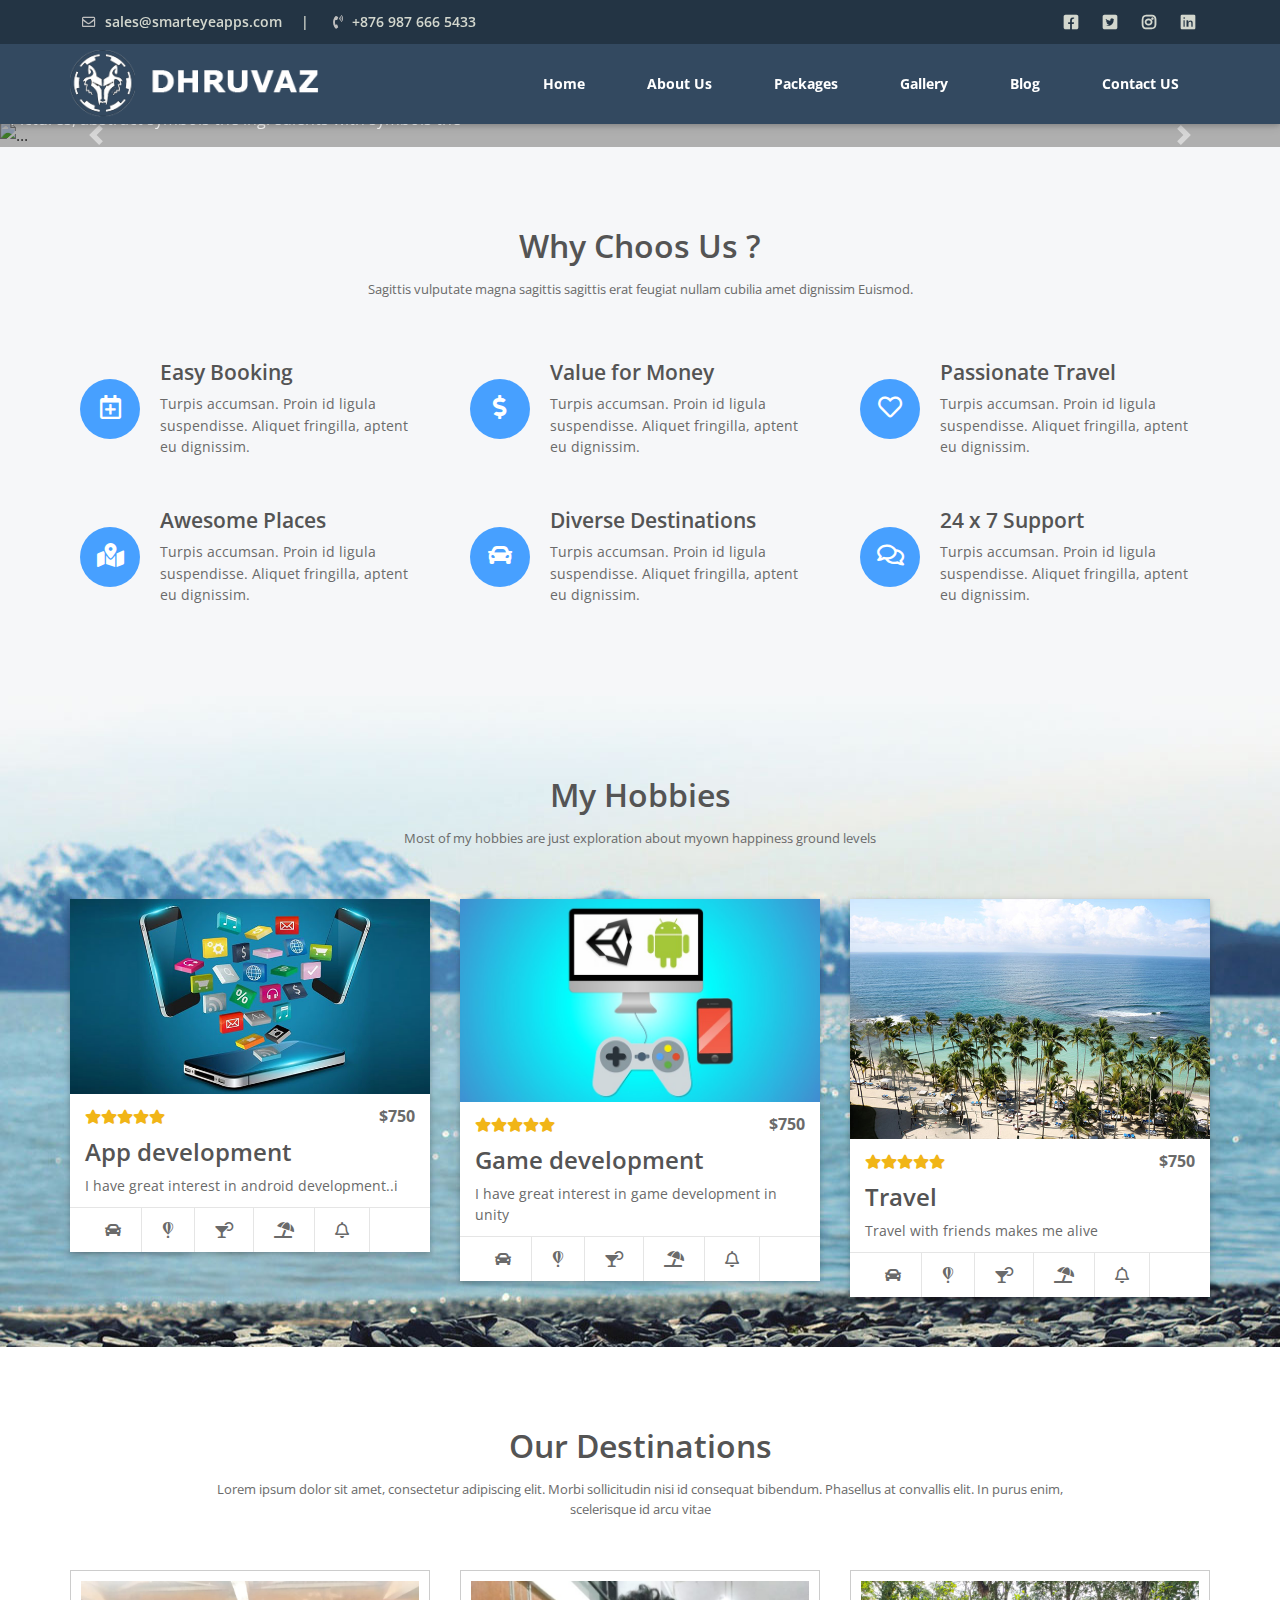
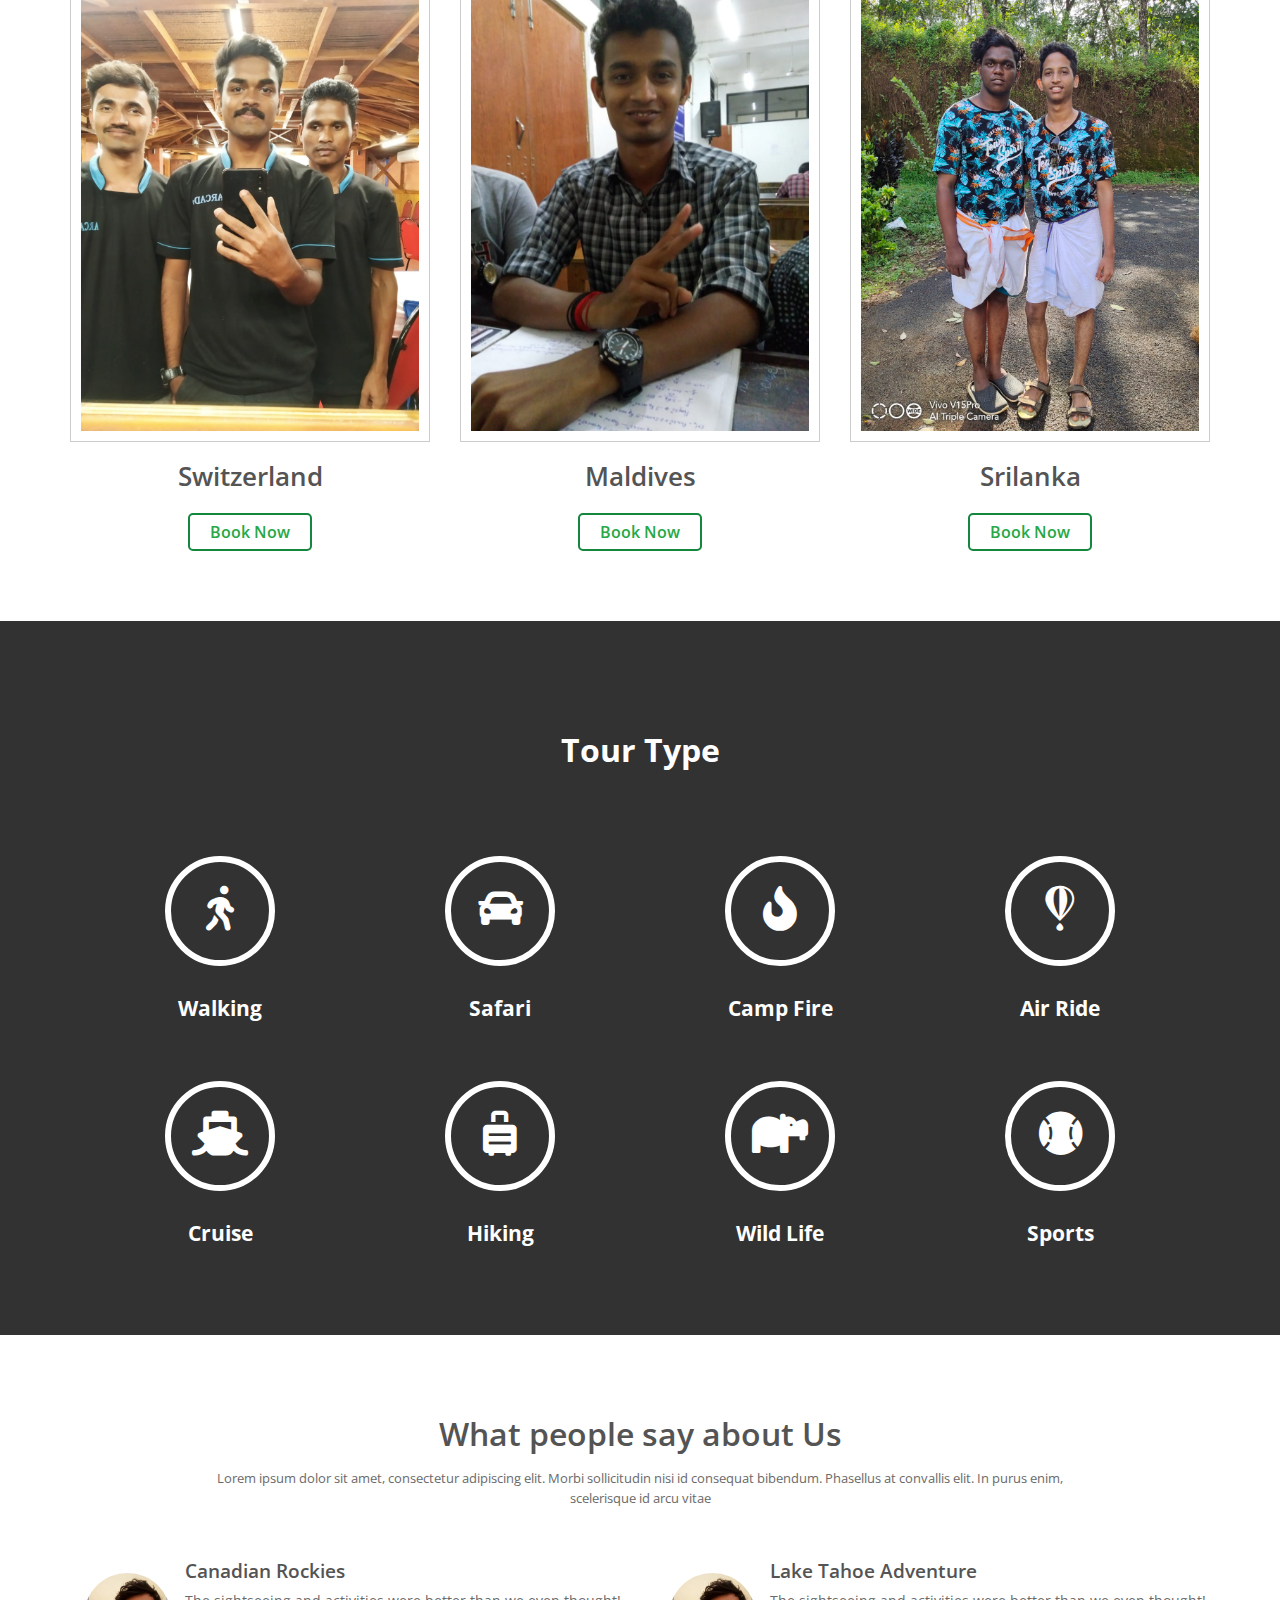
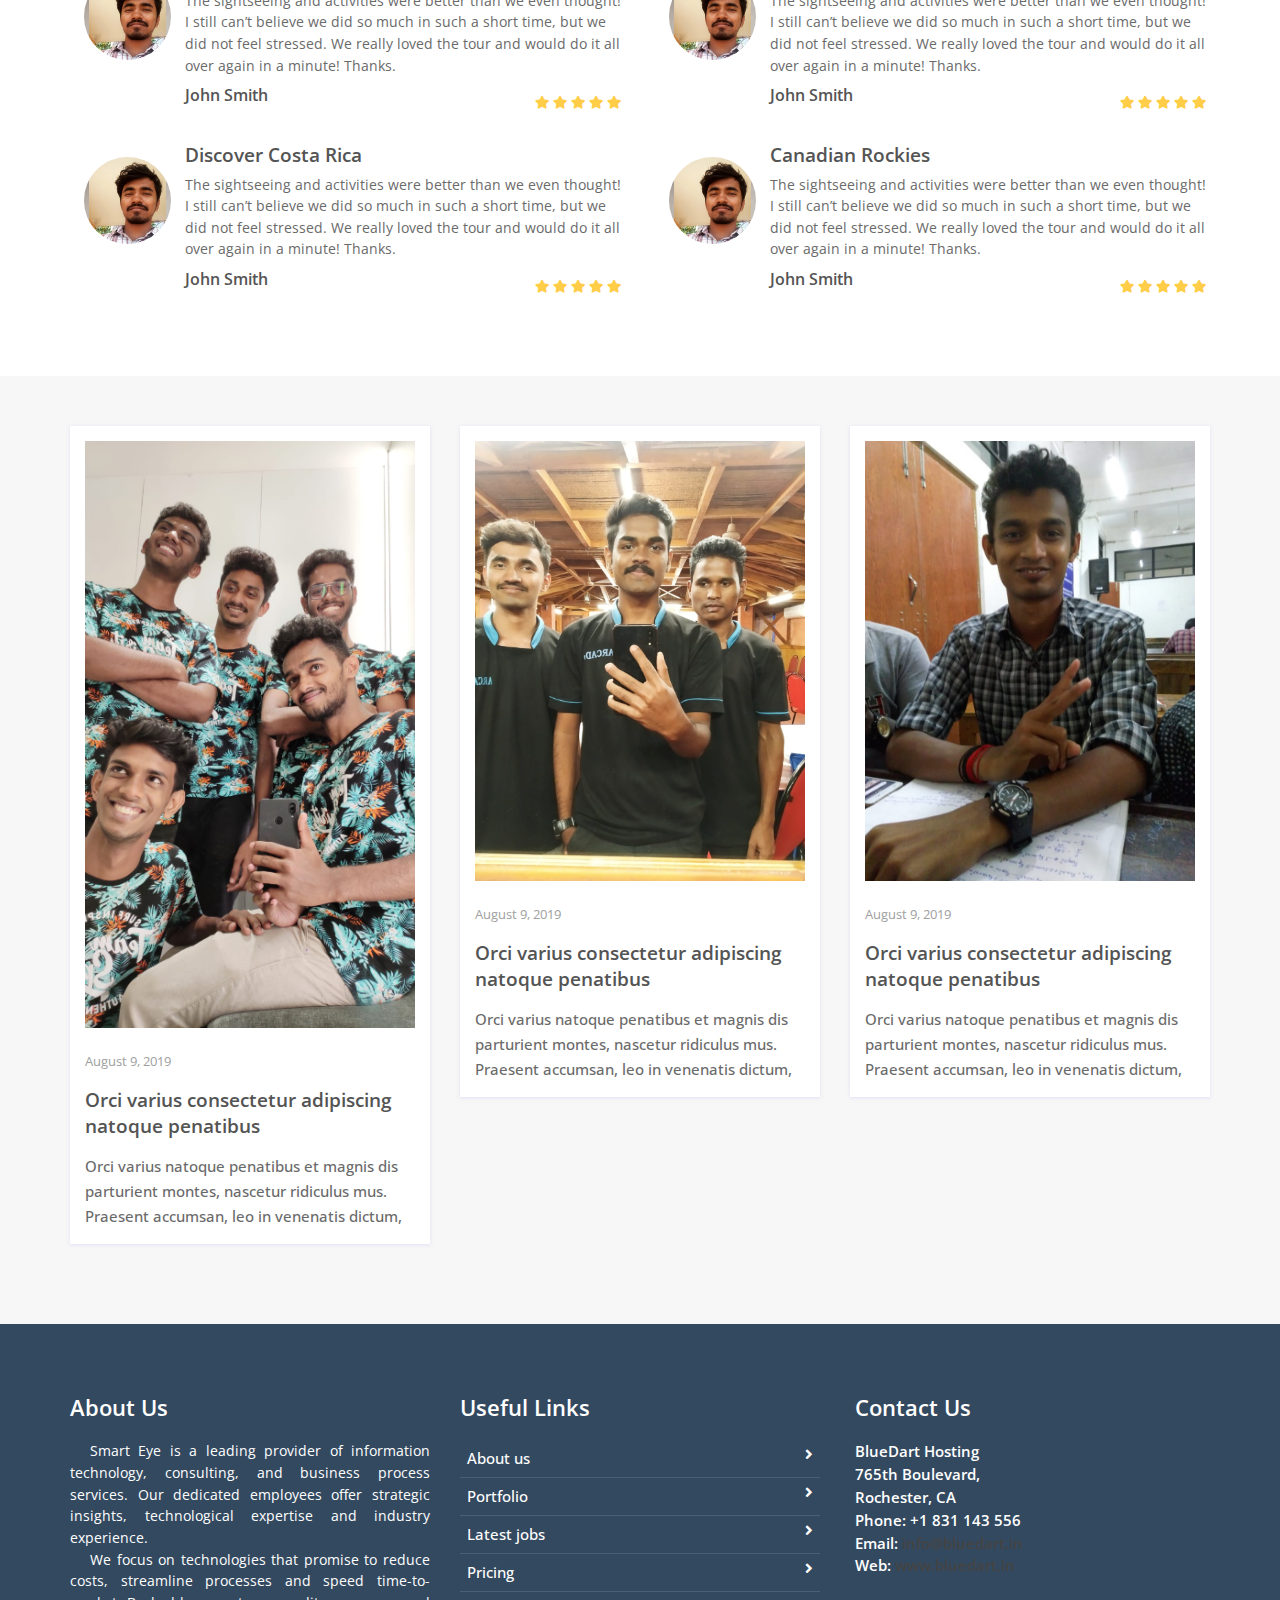
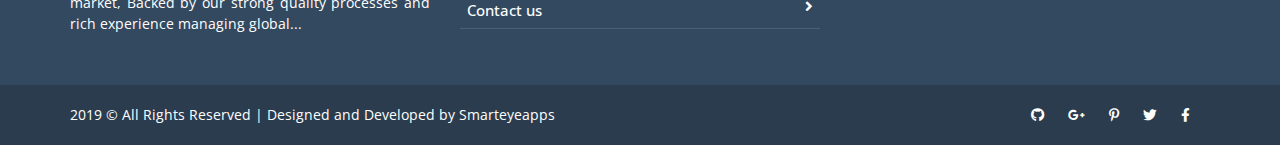
==== index.html @ 06f7d5dd "first commit" ====
<!doctype html>
<html lang="en">

<head>
    <meta charset="utf-8">
    <meta name="viewport" content="width=device-width, initial-scale=1, shrink-to-fit=no">
    <title>Bootstrap Travel Website Template | Smarteyeapps.com</title>
    <link rel="shortcut icon" href="assets/images/fav.png" type="image/x-icon">
    <link href="https://fonts.googleapis.com/css?family=Open+Sans:300,300i,400,400i,600,600i,700,700i,800,800i&display=swap" rel="stylesheet">
    <link rel="shortcut icon" href="assets/images/fav.jpg">
    <link rel="stylesheet" href="assets/css/bootstrap.min.css">
    <link rel="stylesheet" href="assets/css/all.min.css">
    <link rel="stylesheet" href="assets/css/animate.css">
    <link rel="stylesheet" type="text/css" href="assets/css/style.css" />
</head>

    <body>
    
<!-- ################# Header Starts Here#######################--->

    <header class="continer-fluid ">
        <div  class="header-top">
            <div class="container">
                <div class="row col-det">
                    <div class="col-lg-6 d-none d-lg-block">
                        <ul class="ulleft">
                            <li>
                                <i class="far fa-envelope"></i>
                                sales@smarteyeapps.com
                                <span>|</span></li>
                            <li>
                                <i class="fas fa-phone-volume"></i>
                                +876 987 666 5433</li>
                        </ul>
                    </div>
                    <div class="col-lg-6 col-md-12">
                        <ul class="ulright">
                            <li>
                                <i class="fab fa-facebook-square"></i>
                            </li>
                            <li>
                                <i class="fab fa-twitter-square"></i>
                            </li>
                            <li>
                                <i class="fab fa-instagram"></i>
                            </li>
                            <li>
                                <i class="fab fa-linkedin"></i>
                            </li>
                        </ul>
                    </div>
                </div>
            </div>
        </div>
        <div id="menu-jk" class="header-bottom">
            <div class="container">
                <div class="row nav-row">
                    <div class="col-lg-3 col-md-12 logo">
                        <a href="index.html">
                            <img src="assets/images/logo.png" alt="">
                            <a data-toggle="collapse" data-target="#menu" href="#menu"><i class="fas d-block d-lg-none  small-menu fa-bars"></i></a>
                        </a>

                    </div>
                    <div id="menu" class="col-lg-9 col-md-12 d-none d-lg-block nav-col">
                       
                                <ul class="navbad">
                                    <li class="nav-item active">
                                        <a class="nav-link" href="index.html">Home
                                        </a>
                                    </li>
                                    <li class="nav-item">
                                        <a class="nav-link" href="about_us.html">About Us</a>
                                    </li>
                                    <li class="nav-item">
                                        <a class="nav-link" href="packages.html">Packages</a>
                                    </li>
                                    
                                    <li class="nav-item">
                                        <a class="nav-link" href="gallery.html">Gallery</a>
                                    </li>

                                    <li class="nav-item">
                                        <a class="nav-link" href="blog.html">Blog</a>
                                    </li>
                                    <li class="nav-item">
                                        <a class="nav-link" href="contact_us.html">Contact US</a>
                                    </li>




                                </ul>
                                
                           
                    </div>
                </div>
            </div>
        </div> 
    </header>
    <div class="slider container-fluid">
        <div id="carouselExampleIndicators" class="carousel slide" data-ride="carousel">
            <ol class="carousel-indicators">
                <li data-target="#carouselExampleIndicators" data-slide-to="0" class="active"></li>
                <li data-target="#carouselExampleIndicators" data-slide-to="1"></li>
                <li data-target="#carouselExampleIndicators" data-slide-to="2"></li>
            </ol>
            <div class="carousel-inner">
                <div class="carousel-item active">
                    <a href="single.html">
                        <img src="assets/images/slider/slid_2.jpg" class="d-block w-100" alt="...">
                        <div class="detail-card">
                            <p>Pictures, abstract symbols the ingredients with symbols the
                            </p>
                        </div>
                    </a>
                </div>
                <div class="carousel-item">
                    <a href="single.html">
                        <img src="assets/images/slider/slid_1.jpg" class="d-block w-100" alt="...">
                        <div class="detail-card">
                            <p>Pictures, abstract symbols the ingredients with symbols the
                            </p>
                        </div>
                    </a>
                </div>
                
            </div>
            <a
                class="carousel-control-prev"
                href="#carouselExampleIndicators"
                role="button"
                data-slide="prev">
                <span class="carousel-control-prev-icon" aria-hidden="true"></span>
                <span class="sr-only">Previous</span>
            </a>
            <a
                class="carousel-control-next"
                href="#carouselExampleIndicators"
                role="button"
                data-slide="next">
                <span class="carousel-control-next-icon" aria-hidden="true"></span>
                <span class="sr-only">Next</span>
            </a>
        </div>
    </div>
    
 <!-- ################# Why Choos US Starts Here #######################--->   
    
    <div class="why-choos-us container-fluid">
       <div class="container">
          <div class="session-title">
                <h2>Why Choos Us ?</h2>
                <p>Sagittis vulputate magna sagittis sagittis erat feugiat nullam cubilia amet dignissim Euismod.</p>
            </div>
            <div class="why-ro row">
                <div class="col-lg-4 col-md-6">
                    <div class="col-card">
                        <div class="icon">
                            <i class="far fa-calendar-plus"></i>
                        </div>
                        <div class="detail">
                            <h4>Easy Booking</h4>
                            <p>Turpis accumsan. Proin id ligula suspendisse. Aliquet fringilla, aptent eu dignissim.</p>
                        </div>
                    </div>
                </div>
                <div class="col-lg-4 col-md-6">
                    <div class="col-card">
                        <div class="icon">
                            <i class="fas fa-dollar-sign"></i>
                        </div>
                        <div class="detail">
                            <h4>Value for Money</h4>
                            <p>Turpis accumsan. Proin id ligula suspendisse. Aliquet fringilla, aptent eu dignissim.</p>
                        </div>
                    </div>
                </div>
                <div class="col-lg-4 col-md-6">
                    <div class="col-card">
                        <div class="icon">
                           <i class="far fa-heart"></i>
                        </div>
                        <div class="detail">
                            <h4>Passionate Travel</h4>
                            <p>Turpis accumsan. Proin id ligula suspendisse. Aliquet fringilla, aptent eu dignissim.</p>
                        </div>
                    </div>
                </div>
                <div class="col-lg-4 col-md-6">
                    <div class="col-card">
                        <div class="icon">
                           <i class="fas fa-map-marked-alt"></i>
                        </div>
                        <div class="detail">
                            <h4>Awesome Places</h4>
                            <p>Turpis accumsan. Proin id ligula suspendisse. Aliquet fringilla, aptent eu dignissim.</p>
                        </div>
                    </div>
                </div>
                <div class="col-lg-4 col-md-6">
                    <div class="col-card">
                        <div class="icon">
                            <i class="fas fa-car"></i>
                        </div>
                        <div class="detail">
                            <h4>Diverse Destinations</h4>
                            <p>Turpis accumsan. Proin id ligula suspendisse. Aliquet fringilla, aptent eu dignissim.</p>
                        </div>
                    </div>
                </div>
                <div class="col-lg-4 col-md-6">
                    <div class="col-card">
                        <div class="icon">
                            <i class="far fa-comments"></i>
                        </div>
                        <div class="detail">
                            <h4>24 x 7 Support</h4>
                            <p>Turpis accumsan. Proin id ligula suspendisse. Aliquet fringilla, aptent eu dignissim.</p>
                        </div>
                    </div>
                </div>
                
            </div> 
       </div>
    </div>
    
<!-- ################# Popular Packages Starts Here #######################--->   
    
    <div class="popular-pack no-bgpack container-fluid">
        <div class="container">
            <div class="session-title">
                <h2>My Hobbies</h2>
                <p>Most of my hobbies are just exploration about myown happiness ground levels</p>
            </div>
            <div class="row pack-row">
                <div class="col-lg-4 col-md-6 col-sm-6">
                    <div class="pack-col">
                        <img src="assets/images/packages/p1.jpg" alt="">
                        <div class="revire row no-margin">
                            <ul class="rat">
                                <li><i class="fa fa-star"></i></li>
                                <li><i class="fa fa-star"></i></li>
                                <li><i class="fa fa-star"></i></li>
                                <li><i class="fa fa-star"></i></li>
                                <li><i class="fa fa-star"></i></li>
                            </ul>
                            <span class="pric">
                                $750
                            </span>
                        </div>
                        <div class="detail row no-margin">
                            <h4>App development</h4>
                            <p>I have great interest in android development..i</p>
                        </div>
                        <div class="options row no-margin">
                            <ul>
                                <li><i class="fas fa-car"></i></li>
                                <li><i class="fab fa-fly"></i></li>
                                <li><i class="fas fa-cocktail"></i></li>
                                <li><i class="fas fa-umbrella-beach"></i></li>
                                <li><i class="far fa-bell"></i></li>
                            </ul>
                        </div>
                    </div>
                </div>
                
                <div class="col-lg-4 col-md-6 col-sm-6">
                    <div class="pack-col">
                        <img src="assets/images/packages/p2.jpg" alt="">
                        <div class="revire row no-margin">
                            <ul class="rat">
                                <li><i class="fa fa-star"></i></li>
                                <li><i class="fa fa-star"></i></li>
                                <li><i class="fa fa-star"></i></li>
                                <li><i class="fa fa-star"></i></li>
                                <li><i class="fa fa-star"></i></li>
                            </ul>
                            <span class="pric">
                                $750
                            </span>
                        </div>
                        <div class="detail row no-margin">
                            <h4>Game development</h4>
                            <p>I have great interest in game development in unity</p>
                        </div>
                        <div class="options row no-margin">
                            <ul>
                                <li><i class="fas fa-car"></i></li>
                                <li><i class="fab fa-fly"></i></li>
                                <li><i class="fas fa-cocktail"></i></li>
                                <li><i class="fas fa-umbrella-beach"></i></li>
                                <li><i class="far fa-bell"></i></li>
                            </ul>
                        </div>
                    </div>
                </div>
                
                <div class="col-lg-4 col-md-6 col-sm-6">
                    <div class="pack-col">
                        <img src="assets/images/packages/p3.jpg" alt="">
                        <div class="revire row no-margin">
                            <ul class="rat">
                                <li><i class="fa fa-star"></i></li>
                                <li><i class="fa fa-star"></i></li>
                                <li><i class="fa fa-star"></i></li>
                                <li><i class="fa fa-star"></i></li>
                                <li><i class="fa fa-star"></i></li>
                            </ul>
                            <span class="pric">
                                $750
                            </span>
                        </div>
                        <div class="detail row no-margin">
                            <h4>Travel</h4>
                            <p>Travel with friends makes me alive</p>
                        </div>
                        <div class="options row no-margin">
                            <ul>
                                <li><i class="fas fa-car"></i></li>
                                <li><i class="fab fa-fly"></i></li>
                                <li><i class="fas fa-cocktail"></i></li>
                                <li><i class="fas fa-umbrella-beach"></i></li>
                                <li><i class="far fa-bell"></i></li>
                            </ul>
                        </div>
                    </div>
                </div>
            </div>
        </div>
    </div>
    
    
    <!--################### Destinations Starts Here #######################--->
        
    <div class="destinations container-fluid">
       <div class="container">
            <div class="session-title">
                <h2>Our Destinations</h2>
                <p>Lorem ipsum dolor sit amet, consectetur adipiscing elit. Morbi sollicitudin nisi id consequat bibendum. Phasellus at convallis elit. In purus enim, scelerisque id arcu vitae</p>
            </div>
            <div class="dest-row row">
                <div class="col-lg-4 col-md-6">
                    <div class="dest-col">
                        <div class="dest-img">
                            <img src="assets/images/destination/d2.jpg" alt="">
                            
                            
                        </div>
                        <h3>Switzerland</h3>
                        
                        <button class="btn btn-outline-success">Book Now</button>
                    </div>
                </div>
                <div class="col-lg-4 col-md-6">
                    <div class="dest-col">
                        <div class="dest-img">
                            <img src="assets/images/destination/d3.jpg" alt="">
                        </div>
                        <h3>Maldives</h3>
                      
                        <button class="btn btn-outline-success">Book Now</button>
                    </div>
                </div>
                <div class="col-lg-4 col-md-6">
                    <div class="dest-col">
                        <div class="dest-img">
                            <img src="assets/images/destination/d4.jpg" alt="">
                        </div>
                        <h3>Srilanka</h3>
                       
                        <button class="btn btn-outline-success">Book Now</button>
                    </div>
                </div>
            </div>
       </div>
       
    </div> 
    
     
      <!--################### Tour Type Starts Here #######################--->
       <div id="why" class="our-capablit container-fluid">
           <div class="layy">
               <div class="container">
                  <div class="session-title">
                    <h2>Tour Type</h2>

                </div>
                  <div class="row mt-5">
                    <div class="col-md-3 col-sm-6">
                       <div class="cap-det">
                           <div class="icon">
                               <i class="fas fa-walking"></i>
                           </div>
                           <h6>Walking</h6>
                          
                       </div>
                   </div>
                    <div class="col-md-3 col-sm-6">
                       <div class="cap-det">
                           <div class="icon">
                               <i class="fas fa-car"></i>
                           </div>
                           <h6>Safari</h6>
                          
                       </div>
                   </div>
                    <div class="col-md-3 col-sm-6">
                       <div class="cap-det">
                           <div class="icon">
                              <i class="fas fa-fire"></i>
                           </div>
                           <h6>Camp Fire</h6>
                          
                       </div>
                   </div>
                   
                    <div class="col-md-3 col-sm-6">
                       <div class="cap-det">
                           <div class="icon">
                               <i class="fab fa-fly"></i>
                           </div>
                           <h6>Air Ride</h6>
                          
                       </div>
                   </div>
                   
                    <div class="col-md-3 col-sm-6">
                       <div class="cap-det">
                           <div class="icon">
                               <i class="fas fa-ship"></i>
                           </div>
                           <h6>Cruise</h6>
                          
                       </div>
                   </div>
                   
                    <div class="col-md-3 col-sm-6">
                       <div class="cap-det">
                           <div class="icon">
                               <i class="fas fa-suitcase-rolling"></i>
                           </div>
                           <h6>Hiking</h6>
                          
                       </div>
                   </div>
                   
                    <div class="col-md-3 col-sm-6">
                       <div class="cap-det">
                           <div class="icon">
                              <i class="fas fa-hippo"></i>
                           </div>
                           <h6>Wild Life</h6>
                          
                       </div>
                   </div>
                   
                    <div class="col-md-3 col-sm-6">
                       <div class="cap-det">
                           <div class="icon">
                               <i class="fas fa-baseball-ball"></i>
                           </div>
                           <h6>Sports</h6>
                          
                       </div>
                   </div>
                  </div>
               </div>
           </div>
       </div> 
       
       
     <!--################### Tour Review Starts Here #######################--->   
     
     <div class="review container-fluid">
         <div class="container">
              <div class="session-title">
                <h2>What people say about Us</h2>
                <p>Lorem ipsum dolor sit amet, consectetur adipiscing elit. Morbi sollicitudin nisi id consequat bibendum. Phasellus at convallis elit. In purus enim, scelerisque id arcu vitae</p>
            </div>
            <div class="row review-row">
                <div class="col-md-6">
                    <div class="review-col">
                        <div class="profil">
                          <img src="assets/images/testimonial/member-01.jpg" alt="">  
                        </div>
                        <div class="review-detail">
                            <h4>Canadian Rockies</h4>
                            <p>The sightseeing and activities were better than we even thought! I still can’t believe we did so much in such a short time, but we did not feel stressed. We really loved the tour and would do it all over again in a minute! Thanks.</p>
                            <h6>John Smith</h6>
                            <ul class="rat">
                                <li><i class="fa fa-star"></i></li>
                                <li><i class="fa fa-star"></i></li>
                                <li><i class="fa fa-star"></i></li>
                                <li><i class="fa fa-star"></i></li>
                                <li><i class="fa fa-star"></i></li>
                            </ul>
                        </div>
                    </div>
                </div>
                
                <div class="col-md-6">
                    <div class="review-col">
                        <div class="profil">
                          <img src="assets/images/testimonial/member-01.jpg" alt="">  
                        </div>
                        <div class="review-detail">
                            <h4>Lake Tahoe Adventure</h4>
                            <p>The sightseeing and activities were better than we even thought! I still can’t believe we did so much in such a short time, but we did not feel stressed. We really loved the tour and would do it all over again in a minute! Thanks.</p>
                            <h6>John Smith</h6>
                            <ul class="rat">
                                <li><i class="fa fa-star"></i></li>
                                <li><i class="fa fa-star"></i></li>
                                <li><i class="fa fa-star"></i></li>
                                <li><i class="fa fa-star"></i></li>
                                <li><i class="fa fa-star"></i></li>
                            </ul>
                        </div>
                    </div>
                </div>
                
                <div class="col-md-6">
                    <div class="review-col">
                        <div class="profil">
                          <img src="assets/images/testimonial/member-01.jpg" alt="">  
                        </div>
                        <div class="review-detail">
                            <h4>Discover Costa Rica</h4>
                            <p>The sightseeing and activities were better than we even thought! I still can’t believe we did so much in such a short time, but we did not feel stressed. We really loved the tour and would do it all over again in a minute! Thanks.</p>
                            <h6>John Smith</h6>
                            <ul class="rat">
                                <li><i class="fa fa-star"></i></li>
                                <li><i class="fa fa-star"></i></li>
                                <li><i class="fa fa-star"></i></li>
                                <li><i class="fa fa-star"></i></li>
                                <li><i class="fa fa-star"></i></li>
                            </ul>
                        </div>
                    </div>
                </div>
                
                <div class="col-md-6">
                    <div class="review-col">
                        <div class="profil">
                          <img src="assets/images/testimonial/member-01.jpg" alt="">  
                        </div>
                        <div class="review-detail">
                            <h4>Canadian Rockies</h4>
                            <p>The sightseeing and activities were better than we even thought! I still can’t believe we did so much in such a short time, but we did not feel stressed. We really loved the tour and would do it all over again in a minute! Thanks.</p>
                            <h6>John Smith</h6>
                            <ul class="rat">
                                <li><i class="fa fa-star"></i></li>
                                <li><i class="fa fa-star"></i></li>
                                <li><i class="fa fa-star"></i></li>
                                <li><i class="fa fa-star"></i></li>
                                <li><i class="fa fa-star"></i></li>
                            </ul>
                        </div>
                    </div>
                </div>
            </div>
         </div>
     </div>
     
     
   <!--*************** Blog Starts Here ***************-->
                     
    <div class="container-fluid blog">
        <div class="container">
             
                <div class="blog-row row">
                    <div class="col-lg-4 col-md-6 col-sm-6">
                       <div class="blog-col">
                            <img src="assets/images/destination/d1.jpg" alt="">
                            <span>August 9, 2019</span>
                            <h4>Orci varius consectetur adipiscing natoque penatibus</h4>
                            <p>Orci varius natoque penatibus et magnis dis parturient montes, nascetur ridiculus mus. Praesent accumsan, leo in venenatis dictum, </p>
                       </div>
                       
                    </div>
                     <div class="col-lg-4 col-md-6 col-sm-6">
                       <div class="blog-col">
                            <img src="assets/images/destination/d2.jpg" alt="">
                            <span>August 9, 2019</span>
                            <h4>Orci varius consectetur adipiscing natoque penatibus</h4>
                            <p>Orci varius natoque penatibus et magnis dis parturient montes, nascetur ridiculus mus. Praesent accumsan, leo in venenatis dictum, </p>
                       </div>
                       
                    </div>
                     <div class="col-lg-4 col-md-6 col-sm-6">
                       <div class="blog-col">
                            <img src="assets/images/destination/d3.jpg" alt="">
                            <span>August 9, 2019</span>
                            <h4>Orci varius consectetur adipiscing natoque penatibus</h4>
                            <p>Orci varius natoque penatibus et magnis dis parturient montes, nascetur ridiculus mus. Praesent accumsan, leo in venenatis dictum, </p>
                       </div>
                       
                    </div>
                     
            </div>
        </div>
        
    </div>  
    
    
     <!--  ************************* Footer Start Here ************************** --> 
     
<footer class="footer">
        <div class="container">
            <div class="row">
                <div class="col-md-4 col-sm-12">
                    <h2>About Us</h2>
                    <p>
                        Smart Eye is a leading provider of information technology, consulting, and business process services. Our dedicated employees offer strategic insights, technological expertise and industry experience.
                    </p>
                    <p>We focus on technologies that promise to reduce costs, streamline processes and speed time-to-market, Backed by our strong quality processes and rich experience managing global... </p>
                </div>
                <div class="col-md-4 col-sm-12">
                    <h2>Useful Links</h2>
                    <ul class="list-unstyled link-list">
                        <li><a ui-sref="about" href="#/about">About us</a><i class="fa fa-angle-right"></i></li>
                        <li><a ui-sref="portfolio" href="#/portfolio">Portfolio</a><i class="fa fa-angle-right"></i></li>
                        <li><a ui-sref="products" href="#/products">Latest jobs</a><i class="fa fa-angle-right"></i></li>
                        <li><a ui-sref="gallery" href="#/gallery">Pricing</a><i class="fa fa-angle-right"></i></li>
                        <li><a ui-sref="contact" href="#/contact">Contact us</a><i class="fa fa-angle-right"></i></li>
                    </ul>
                </div>
                <div class="col-md-4 col-sm-12 map-img">
                    <h2>Contact Us</h2>
                    <address class="md-margin-bottom-40">
                        BlueDart Hosting <br>
                       765th Boulevard, <br>
                        Rochester, CA <br>
                        Phone: +1 831 143 556 <br>
                        Email: <a href="mailto:info@bluedart.com" class="">info@bluedart.in</a><br>
                        Web: <a href="https://smarteyeapps.com/" class="">www.bluedart.in</a>
                    </address>

                </div>
            </div>
        </div>
        

    </footer>
    <div class="copy">
            <div class="container">
                <a href="https://www.smarteyeapps.com/">2019 &copy; All Rights Reserved | Designed and Developed by Smarteyeapps</a>
                
                <span>
                <a><i class="fab fa-github"></i></a>
                <a><i class="fab fa-google-plus-g"></i></a>
                <a><i class="fab fa-pinterest-p"></i></a>
                <a><i class="fab fa-twitter"></i></a>
                <a><i class="fab fa-facebook-f"></i></a>
        </span>
            </div>

        </div> 
    
   
    </body>

    <script src="assets/js/jquery-3.2.1.min.js"></script>
    <script src="assets/js/popper.min.js"></script>
    <script src="assets/js/bootstrap.min.js"></script>
    <script src="assets/plugins/scroll-fixed/jquery-scrolltofixed-min.js"></script>
    <script src="assets/plugins/slider/js/owl.carousel.min.js"></script>
    <script src="assets/js/script.js"></script>
</html>
---- assets/css/style.css ----
/* =======================================================================
Template Name: Youtubers
Author:  SmartEye Technologies
Author URI: www.smarteyeapps.com
Version: 1.0
coder name:Prabin Raja
Description: This Template is created for Youtubers
======================================================================= */
/* ===================================== Import Variables ================================== */
@import url(https://fonts.googleapis.com/css?family=Montserrat:300,400,600,700);
@import url(https://fonts.googleapis.com/css?family=Arimo:300,400,400italic,700,700italic);
/* ===================================== Basic CSS ==================================== */
* {
  margin: 0px;
  padding: 0px;
  list-style: none; }

img {
  max-width: 100%; }

a {
  text-decoration: none;
  outline: none;
  color: #444; }

a:hover {
  color: #444; }

ul {
  margin-bottom: 0;
  padding-left: 0; }

a:hover,
a:focus,
input,
textarea {
  text-decoration: none;
  outline: none; }

.center {
  text-align: center; }

.left {
  text-align: left; }

.right {
  text-align: right; }

.cp {
  cursor: pointer; }

html, body {
  height: 100%; }

p {
  margin-bottom: 0px;
  width: 100%; }

.no-padding {
  padding: 0px; }

.no-margin {
  margin: 0px; }

.hid {
  display: none; }

.top-mar {
  margin-top: 15px; }

.h-100 {
  height: 100%; }

::placeholder {
  color: #747f8a !important;
  font-size: 13px;
  opacity: .5 !important; }

.container-fluid {
  padding: 0px; }

h1, h2, h3, h4, h5, h6 {
  font-family: "Open Sans", sans-serif;
  color: #545454; }

strong {
  font-family: "Open Sans", sans-serif; }

body {
  background-color: #f1f1f145 !important;
  font-family: "Open Sans", sans-serif;
  -webkit-font-smoothing: antialiased;
  -moz-osx-font-smoothing: grayscale;
  text-rendering: optimizeLegibility;
  color: #6A6A6A;
  overflow-x: hidden; }

.session-title {
  padding: 30px;
  margin: 0px;
  margin-bottom: 20px; }
  .session-title h2 {
    width: 100%;
    text-align: center;
    font-family: "Open Sans", sans-serif;
    font-weight: 600; }
  .session-title p {
    max-width: 850px;
    text-align: center;
    float: none;
    margin: auto;
    font-size: .83rem;
    margin-top: 15px; }
  .session-title span {
    float: right;
    font-style: italic; }

.inner-title {
  padding: 20px;
  padding-left: 0px;
  margin: 0px;
  margin-bottom: 10px;
  padding-bottom: 0px;
  border-bottom: 1px solid #ccccccc4;
  display: block;
  padding-right: 0px; }
  .inner-title h2 {
    width: 100%;
    text-align: center;
    font-size: 1rem;
    font-weight: 600;
    text-align: left;
    border-bottom: 1px solid #863dd9;
    padding-bottom: 10px;
    margin-bottom: 0px;
    width: 300px; }
  .inner-title p {
    width: 100%;
    text-align: center; }
  .inner-title .btn {
    float: right;
    margin-top: -38px;
    font-weight: 600;
    font-size: .8rem; }

.page-nav {
  background-size: 100%;
  padding: 68px;
  text-align: center;
  padding-top: 200px;
  background-color: #eaeaea; }
  .page-nav ul {
    float: none;
    margin: auto; }
  @media screen and (max-width: 992px) {
    .page-nav {
      background-size: auto; } }
  @media screen and (max-width: 767px) {
    .page-nav {
      padding-top: 100px; } }
  @media screen and (max-width: 356px) {
    .page-nav {
      padding-top: 200px; } }
  .page-nav h2 {
    font-size: 30px;
    width: 100%;
    font-weight: 600;
    color: #444; }
    @media screen and (max-width: 600px) {
      .page-nav h2 {
        font-size: 26px; } }
  .page-nav ul li {
    float: left;
    margin-right: 10px;
    margin-top: 10px;
    font-size: 16px;
    font-size: .93rem;
    font-weight: 600;
    color: #444; }
    .page-nav ul li i {
      width: 30px;
      text-align: center;
      color: #444; }
    .page-nav ul li a {
      color: #444;
      font-size: .93rem;
      font-weight: 600; }

.btn-success {
  background-color: #51be78;
  border-color: #51be78; }
  .btn-success:hover {
    background-color: #51be78 !important;
    border-color: #51be78 !important; }
  .btn-success:active {
    background-color: #51be78 !important;
    border-color: #51be78 !important; }
  .btn-success:focus {
    background-color: #51be78 !important;
    border-color: #51be78 !important;
    box-shadow: none !important; }

.btn-primary {
  background-color: #14863d;
  border-color: #14863d; }
  .btn-primary:hover {
    background-color: #14863d !important;
    border-color: #14863d !important; }
  .btn-primary:active {
    background-color: #14863d !important;
    border-color: #14863d !important; }
  .btn-primary:focus {
    background-color: #14863d !important;
    border-color: #14863d !important;
    box-shadow: none !important; }

.btn {
  box-shadow: 0 3px 1px -2px rgba(0, 0, 0, 0.2), 0 2px 2px 0 rgba(0, 0, 0, 0.14), 0 1px 5px 0 rgba(0, 0, 0, 0.12);
  border-radius: 2px; }

.form-control:focus {
  box-shadow: none !important;
  border: 2px solid  #863dd9; }

.btn-light {
  background-color: #FFF;
  color: #3F3F3F; }

.collapse.show {
  display: block !important; }

.form-control:focus {
  box-shadow: none;
  border: 2px solid #863dd9 !important; }

.form-control {
  background-color: #F8F8F8;
  margin-bottom: 20px; }
  .form-control:focus {
    background-color: #FFF;
    border-color: #CCC; }

.container {
  max-width: 1170px; }
  @media screen and (max-width: 575px) {
    .container {
      padding: 10px 15px; } }

/* =================== Header Style Starts Here =================== */
header {
  box-shadow: 0 2px 5px 0 rgba(0, 0, 0, 0.16), 0 2px 10px 0 rgba(0, 0, 0, 0.12);
  background-color: #FFF;
  position: absolute;
  width: 100%;
  z-index: 99; }
  header .header-top {
    background-color: #1c2d3ef7; }
    header .header-top .col-det .ulleft li {
      float: left;
      padding: 12px;
      color: #d3d7ce;
      font-size: .85rem;
      font-weight: 600; }
      header .header-top .col-det .ulleft li i {
        margin-right: 5px;
        color: #bfbfbf; }
      header .header-top .col-det .ulleft li span {
        margin-left: 15px; }
    header .header-top .col-det .ulright {
      float: right; }
      header .header-top .col-det .ulright li {
        float: left;
        padding: 10px;
        color: #d3d7ce;
        font-size: 1rem;
        font-weight: 600; }
        header .header-top .col-det .ulright li i {
          margin-right: 5px; }
        header .header-top .col-det .ulright li span {
          margin-left: 15px; }
  header .header-bottom {
    padding: 6px;
    background-color: #334960; }
    @media screen and (max-width: 991px) {
      header .header-bottom {
        padding: 0px; } }
    @media screen and (max-width: 991px) {
      header .header-bottom img {
        padding: 5px;
        margin-top: 0px;
        max-width: 230px; } }
  header .nav-col .navbad {
    display: block;
    float: right; }
    @media screen and (max-width: 991px) {
      header .nav-col .navbad {
        width: 100%; } }
    header .nav-col .navbad li {
      padding: 15px 15px;
      font-weight: 700;
      font-size: .9rem;
      float: left; }
      @media screen and (max-width: 1005px) {
        header .nav-col .navbad li {
          padding: 15px 12px; } }
      @media screen and (max-width: 991px) {
        header .nav-col .navbad li {
          float: none;
          width: 100%;
          padding: 10px; }
          header .nav-col .navbad li a {
            padding-left: 0px; } }
      header .nav-col .navbad li a {
        color: #fff !important; }
    header .nav-col .navbad .nav-btn {
      float: right; }
  header .small-menu {
    float: right;
    color: #FFF;
    font-size: 1.8rem;
    position: absolute;
    right: 13px;
    top: 19px; }

@media screen and (max-width: 767px) {
  .navbar {
    padding: 0px; } }

.navbar-toggler {
  position: absolute;
  right: 0px;
  top: -40px; }
  @media screen and (max-width: 767px) {
    .navbar-toggler {
      top: -50px; } }

.scroll-to-fixed-fixed {
  background-color: #FFF;
  box-shadow: 0 2px 5px 0 rgba(0, 0, 0, 0.16), 0 2px 10px 0 rgba(0, 0, 0, 0.12); }

.scroll-to-fixed-fixed {
  padding: 5px !important; }

/* ===================================== Responsive Style CSS ==================================== */
.slider {
  padding-top: 123px; }
  @media screen and (max-width: 991px) {
    .slider {
      padding-top: 110px; } }
  .slider .detail-card {
    position: absolute;
    background-color: rgba(0, 0, 0, 0.3);
    margin-top: -50px;
    height: 50px;
    width: 100%;
    font-size: 1rem;
    color: #FFF;
    padding: 10px;
    z-index: 999; }

/* ===================================== Why Choos US Style CSS ==================================== */
.why-choos-us {
  padding: 50px;
  background-color: #f6f7f9; }
  @media screen and (max-width: 940px) {
    .why-choos-us {
      padding: 30px 10px; } }
  .why-choos-us .why-ro .col-card {
    display: flex;
    margin-bottom: 30px; }
    .why-choos-us .why-ro .col-card .icon {
      padding: 10px;
      margin: auto; }
      .why-choos-us .why-ro .col-card .icon i {
        width: 60px;
        height: 60px;
        text-align: center;
        background-color: #47a0ff;
        color: #FFF;
        border-radius: 50px;
        font-size: 1.5rem;
        padding-top: 16px; }
    .why-choos-us .why-ro .col-card .detail {
      padding: 10px; }
      .why-choos-us .why-ro .col-card .detail h4 {
        font-weight: 600;
        font-size: 1.3rem; }
      .why-choos-us .why-ro .col-card .detail p {
        font-size: .9rem; }

/* ===================================== Responsive Style CSS ==================================== */
.popular-pack {
  padding: 50px;
  background-position: top; }
  @media screen and (max-width: 940px) {
    .popular-pack {
      padding: 30px 10px; } }
  .popular-pack .pack-row {
    margin-top: 15px; }
    .popular-pack .pack-row .pack-col {
      background-color: #FFF;
      box-shadow: 0 2px 5px 0 rgba(0, 0, 0, 0.16), 0 2px 10px 0 rgba(0, 0, 0, 0.12); }
      .popular-pack .pack-row .pack-col .revire {
        padding: 10px 15px;
        display: flow-root; }
        .popular-pack .pack-row .pack-col .revire .rat li {
          float: left; }
          .popular-pack .pack-row .pack-col .revire .rat li i {
            color: #f1b517;
            font-size: .9rem; }
        .popular-pack .pack-row .pack-col .revire .pric {
          float: right;
          font-weight: 700; }
      .popular-pack .pack-row .pack-col .detail {
        padding: 10px 15px;
        padding-top: 0px; }
        .popular-pack .pack-row .pack-col .detail h4 {
          font-weight: 600; }
        .popular-pack .pack-row .pack-col .detail p {
          font-size: .9rem; }
      .popular-pack .pack-row .pack-col .options {
        padding: 10px 15px;
        padding-bottom: 0px;
        padding-top: 0px;
        border-top: 1px solid #cccccc82; }
        .popular-pack .pack-row .pack-col .options ul li {
          float: left;
          padding: 10px 20px;
          border-right: 1px solid #cccccc82; }

.no-bgpack {
  background-image: url(../images/most-popular-bg.jpg); }

/* =================== Destination Style Starts Here =================== */
.destinations {
  padding: 50px;
  background-color: #fff; }
  @media screen and (max-width: 940px) {
    .destinations {
      padding: 30px 10px; } }
  .destinations .dest-row {
    margin-top: 20px; }
    .destinations .dest-row .dest-col {
      text-align: center;
      margin-bottom: 20px; }
      .destinations .dest-row .dest-col .dest-img {
        padding: 10px;
        border: 1px solid #CCC; }
      .destinations .dest-row .dest-col h3 {
        font-size: 1.6rem;
        margin-bottom: 20px;
        margin-top: 20px;
        font-weight: 600; }
      .destinations .dest-row .dest-col p {
        font-size: .93rem;
        margin-bottom: 20px; }
      .destinations .dest-row .dest-col .btn {
        box-shadow: none;
        font-weight: 600;
        border-radius: 5px;
        border: 2px solid #14863d;
        padding: 5px 20px; }
      .destinations .dest-row .dest-col:hover {
        box-shadow: 0 5px 16px 0 rgba(0, 0, 0, 0.15);
        transition: all .25s ease;
        padding-bottom: 25px; }
        .destinations .dest-row .dest-col:hover .dest-img {
          border: none; }

/* =================== Tour Type Style Starts Here =================== */
.our-capablit {
  background-image: url(../images/slider/slid_2.jpg);
  background-attachment: fixed;
  background-size: 100%; }
  .our-capablit .layy {
    background-color: rgba(0, 0, 0, 0.8);
    padding: 50px;
    padding: 80px;
    padding-bottom: 30px; }
    @media screen and (max-width: 940px) {
      .our-capablit .layy {
        padding: 30px 10px; } }
  .our-capablit .session-title h2 {
    color: #fff;
    font-weight: 700; }
  .our-capablit .cap-det {
    text-align: center;
    margin-bottom: 60px; }
    .our-capablit .cap-det h6 {
      margin-top: 30px;
      color: #FFF;
      margin-bottom: 20px;
      font-weight: 700;
      font-size: 1.3rem; }
    .our-capablit .cap-det p {
      font-size: .85rem;
      color: #FFF; }
    .our-capablit .cap-det .icon {
      border: 6px solid #FFF;
      margin: auto;
      width: 110px;
      height: 110px;
      border-radius: 50%;
      padding-top: 25px; }
      .our-capablit .cap-det .icon i {
        color: #fff;
        font-size: 2.8rem; }

.progress {
  width: 100px;
  height: 100px;
  background: none;
  position: relative; }

.progress::after {
  content: "";
  width: 100%;
  height: 100%;
  border-radius: 50%;
  border: 6px solid #eee;
  position: absolute;
  top: 0;
  left: 0; }

.progress > span {
  width: 50%;
  height: 100%;
  overflow: hidden;
  position: absolute;
  top: 0;
  z-index: 1; }

.progress .progress-left {
  left: 0; }

.progress .progress-bar {
  width: 100%;
  height: 100%;
  background: none;
  border-width: 6px;
  border-style: solid;
  position: absolute;
  top: 0; }

.progress .progress-left .progress-bar {
  left: 100%;
  border-top-right-radius: 80px;
  border-bottom-right-radius: 80px;
  border-left: 0;
  -webkit-transform-origin: center left;
  transform-origin: center left; }

.progress .progress-right {
  right: 0; }

.progress .progress-right .progress-bar {
  left: -100%;
  border-top-left-radius: 80px;
  border-bottom-left-radius: 80px;
  border-right: 0;
  -webkit-transform-origin: center right;
  transform-origin: center right; }

.progress .progress-value {
  position: absolute;
  top: 0;
  left: 0; }
  .progress .progress-value .h2 {
    font-size: 1.2rem;
    margin-top: 13px;
    color: #FFF; }

/* =================== Review Style Starts Here =================== */
.review {
  padding: 50px;
  background-color: #FFF; }
  @media screen and (max-width: 940px) {
    .review {
      padding: 30px 10px; } }
  .review .review-row .review-col {
    display: flex;
    margin-bottom: 30px; }
    .review .review-row .review-col .profil {
      padding: 10px; }
      .review .review-row .review-col .profil img {
        border-radius: 50%;
        background-color: #fff;
        padding: 4px;
        @inclide card-1(); }
    .review .review-row .review-col .review-detail h4 {
      font-weight: 600;
      font-size: 1.2rem; }
    .review .review-row .review-col .review-detail h6 {
      margin-top: 10px;
      font-weight: 600;
      font-family: .9rem; }
    .review .review-row .review-col .review-detail p {
      font-size: .9rem; }
    .review .review-row .review-col .review-detail .rat {
      margin-top: -20px !important; }
      .review .review-row .review-col .review-detail .rat li {
        float: right;
        margin-right: 4px;
        color: #ffcd47;
        font-size: .8rem; }

/* =================== Blog Style Starts Here =================== */
.blog {
  background-color: #f7f7f7;
  padding: 50px; }
  @media screen and (max-width: 940px) {
    .blog {
      padding: 30px 10px; } }
  .blog .blog-row .blog-col {
    background-color: #fff;
    padding: 15px;
    box-shadow: 0 2px 3px 0 rgba(218, 218, 253, 0.35), 0 0px 3px 0 rgba(206, 206, 238, 0.35);
    margin-bottom: 30px; }
    .blog .blog-row .blog-col img {
      margin-bottom: 20px;
      width: 100%; }
    .blog .blog-row .blog-col span {
      color: #a09f9f;
      font-size: .83rem; }
    .blog .blog-row .blog-col h4 {
      margin-top: 15px;
      font-weight: 600;
      font-size: 1.2rem;
      margin-bottom: 15px;
      line-height: 26px; }
    .blog .blog-row .blog-col p {
      font-weight: 500;
      font-size: .93rem;
      line-height: 25px; }

/* ===================================== Fooer CSS ================================== */
.footer {
  padding: 50px;
  background-color: #334960;
  color: #FFF; }

@media screen and (max-width: 940px) {
  .footer {
    padding: 50px 10px; } }
.footer h2 {
  font-size: 22px;
  margin-top: 20px;
  color: #fff;
  margin-bottom: 20px;
  font-weight: 600; }

.footer p {
  text-align: justify;
  text-indent: 20px;
  font-size: .9rem; }

.footer .link-list li {
  padding: 7px;
  font-weight: 500;
  font-size: .95rem;
  border-bottom: 1px solid #7586985c; }

.footer .link-list li a {
  color: #FFF; }

.footer .link-list li i {
  float: right; }

.footer .map-img {
  font-weight: 600;
  font-size: 17px;
  padding-left: 20px; }

address {
  font-size: .95rem; }

.copy {
  padding: 20px;
  background-color: #2a3c4e;
  font-size: .85rem;
  color: #FFF; }

.copy a {
  color: #FFF; }

.copy span {
  float: right; }

.copy span i {
  margin-right: 20px; }

@media screen and (max-width: 777px) {
  .copy span {
    display: none; } }
/* ===================================== About CSS ================================== */
.about-us {
  background-color: #FFF;
  padding: 50px; }
  @media screen and (max-width: 940px) {
    .about-us {
      padding: 30px 10px; } }
  .about-us .natur-row {
    margin-top: 20px; }
  .about-us .text-part h2 {
    font-weight: 600;
    font-size: 1.8rem;
    margin-bottom: 20px; }
  .about-us .text-part p {
    text-indent: 20px;
    margin-bottom: 15px;
    line-height: 27px;
    font-weight: 500;
    text-align: justify;
    font-size: .9rem; }
  .about-us .image-part img {
    background-color: #FFF;
    padding: 10px;
    box-shadow: 0 0 10px 5px #ebebeb; }

/* =================== Our Team Starts Here =================== */
.our-team {
  padding: 50px; }
  @media screen and (max-width: 450px) {
    .our-team {
      padding: 30px 10px; } }
  .our-team .content-title h2 {
    margin-bottom: 50px; }
  .our-team .team-member {
    padding: 10px;
    background-color: #FFF;
    box-shadow: 0 3px 1px -2px rgba(0, 0, 0, 0.2), 0 2px 2px 0 rgba(0, 0, 0, 0.14), 0 1px 5px 0 rgba(0, 0, 0, 0.12);
    border-radius: 2px;
    text-align: center; }
    @media screen and (max-width: 767px) {
      .our-team .team-member {
        margin-bottom: 15px; } }
    .our-team .team-member img {
      margin-bottom: 5px; }
    .our-team .team-member p {
      margin-top: 5px;
      font-size: .85rem; }
    .our-team .team-member b {
      padding: 5px; }
    .our-team .team-member ul li {
      float: left;
      padding: 5px;
      width: 20%;
      text-align: center;
      border: 1px solid #efefefa6; }
    .our-team .team-member ul {
      margin: 0px;
      margin-top: 10px; }

/* ===================================== Gallery Style  ================================== */
.gallery-filter {
  width: 100%;
  text-align: center; }

.gallery-filter .btn {
  background-color: #FFF; }

.gallery {
  padding: 50px;
  padding: 30px;
  background-color: #FFF; }
  @media screen and (max-width: 940px) {
    .gallery {
      padding: 30px 10px; } }

.gallery-title {
  font-size: 36px;
  color: #00ab9f;
  text-align: center;
  font-weight: 500;
  margin-bottom: 70px; }

.gallery-title:after {
  content: "";
  position: absolute;
  width: 7.5%;
  left: 46.5%;
  height: 45px;
  border-bottom: 1px solid #14863d; }

.filter-button {
  font-size: 18px;
  border: 1px solid #14863d;
  border-radius: 5px;
  text-align: center;
  color: #14863d;
  margin-bottom: 30px; }

.filter-button:hover {
  font-size: 18px;
  border: 1px solid #14863d;
  border-radius: 5px;
  text-align: center;
  color: #ffffff;
  background-color: #14863d; }

.btn-default:active .filter-button:active {
  background-color: #14863d;
  color: white; }

.port-image {
  width: 100%; }

.gallery_product {
  margin-bottom: 30px; }

/* ===================================== Responsive Style CSS ==================================== */
@media screen and (max-width: 991px) {
  .we-are-making .text-part {
    text-align: center; }

  .we-are-making .text-part .count .count-sing {
    margin-bottom: 20px; }

  .headwe-nav .container {
    padding: 10px; }

  header .headwe-nav .nav-div .navbar-nav .nav-item .nav-link {
    padding: 10px;
    border-right: 0px; } }

/*# sourceMappingURL=style.css.map */
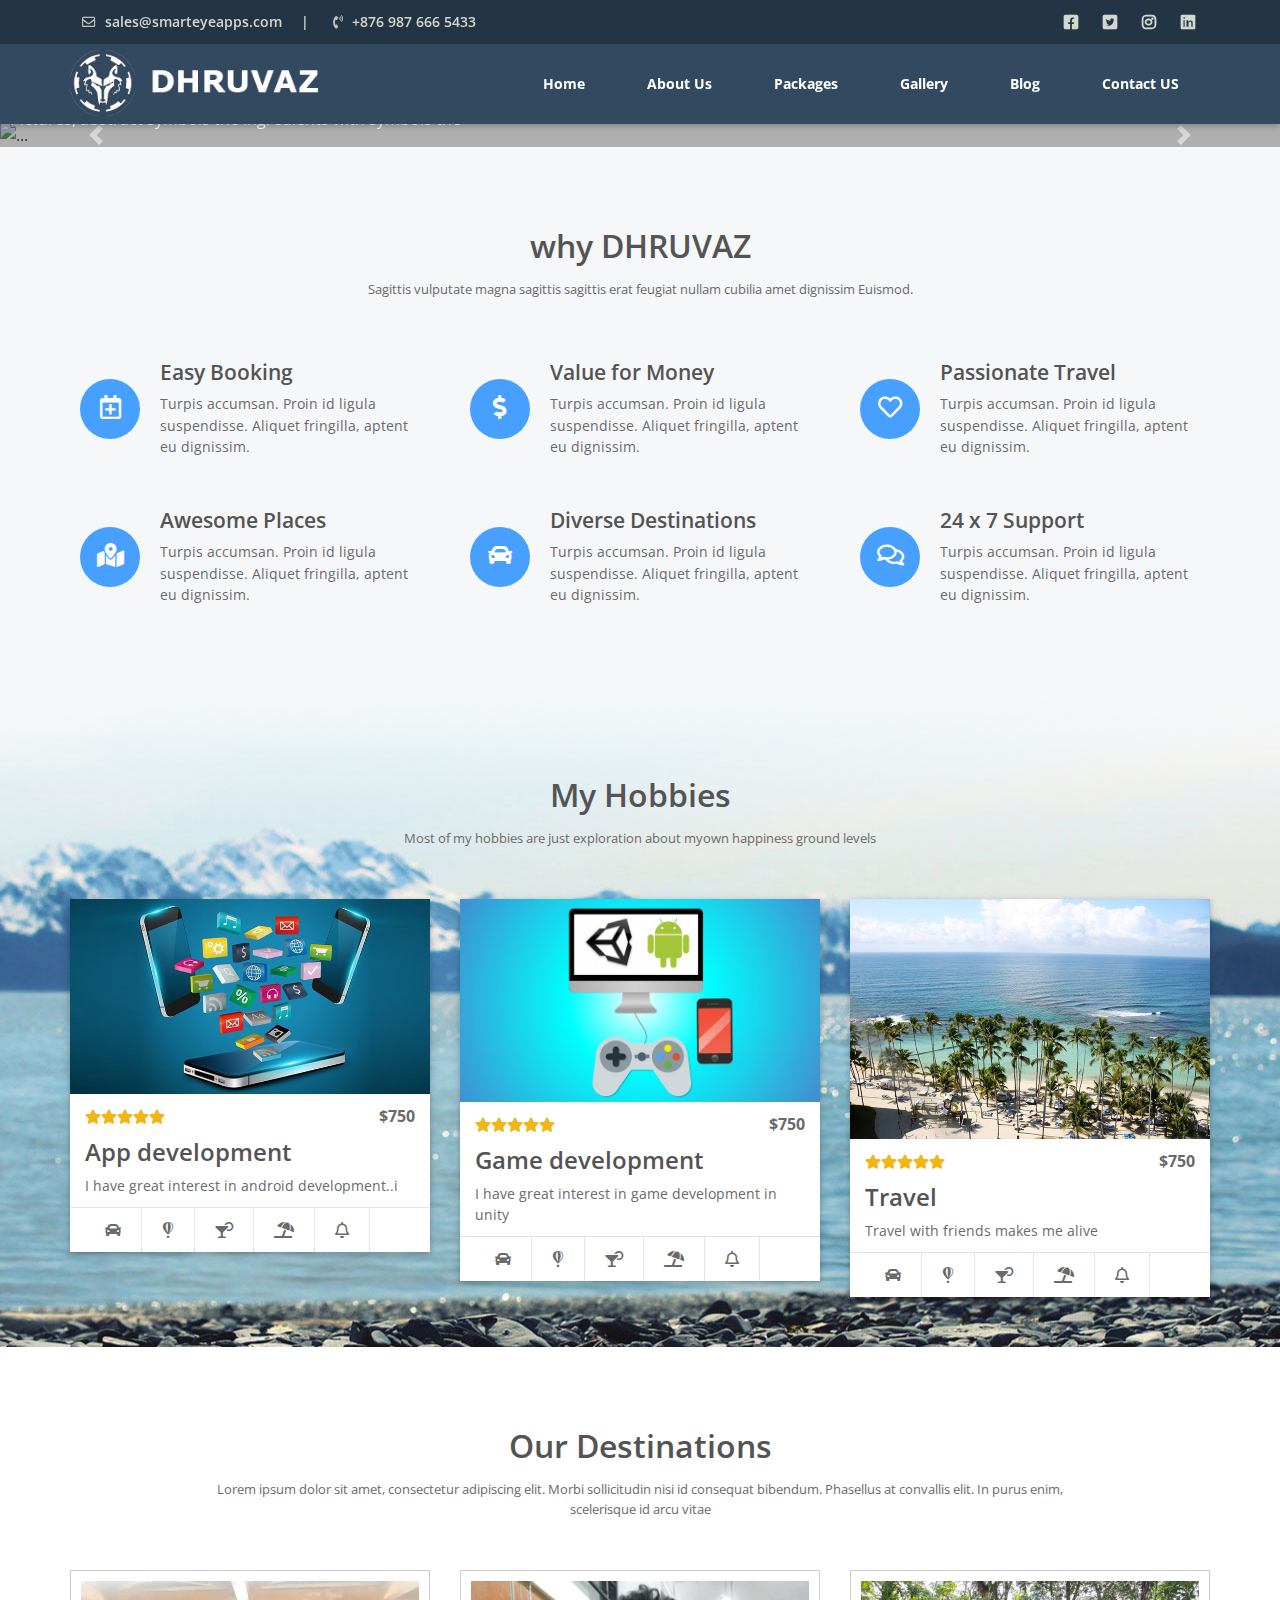
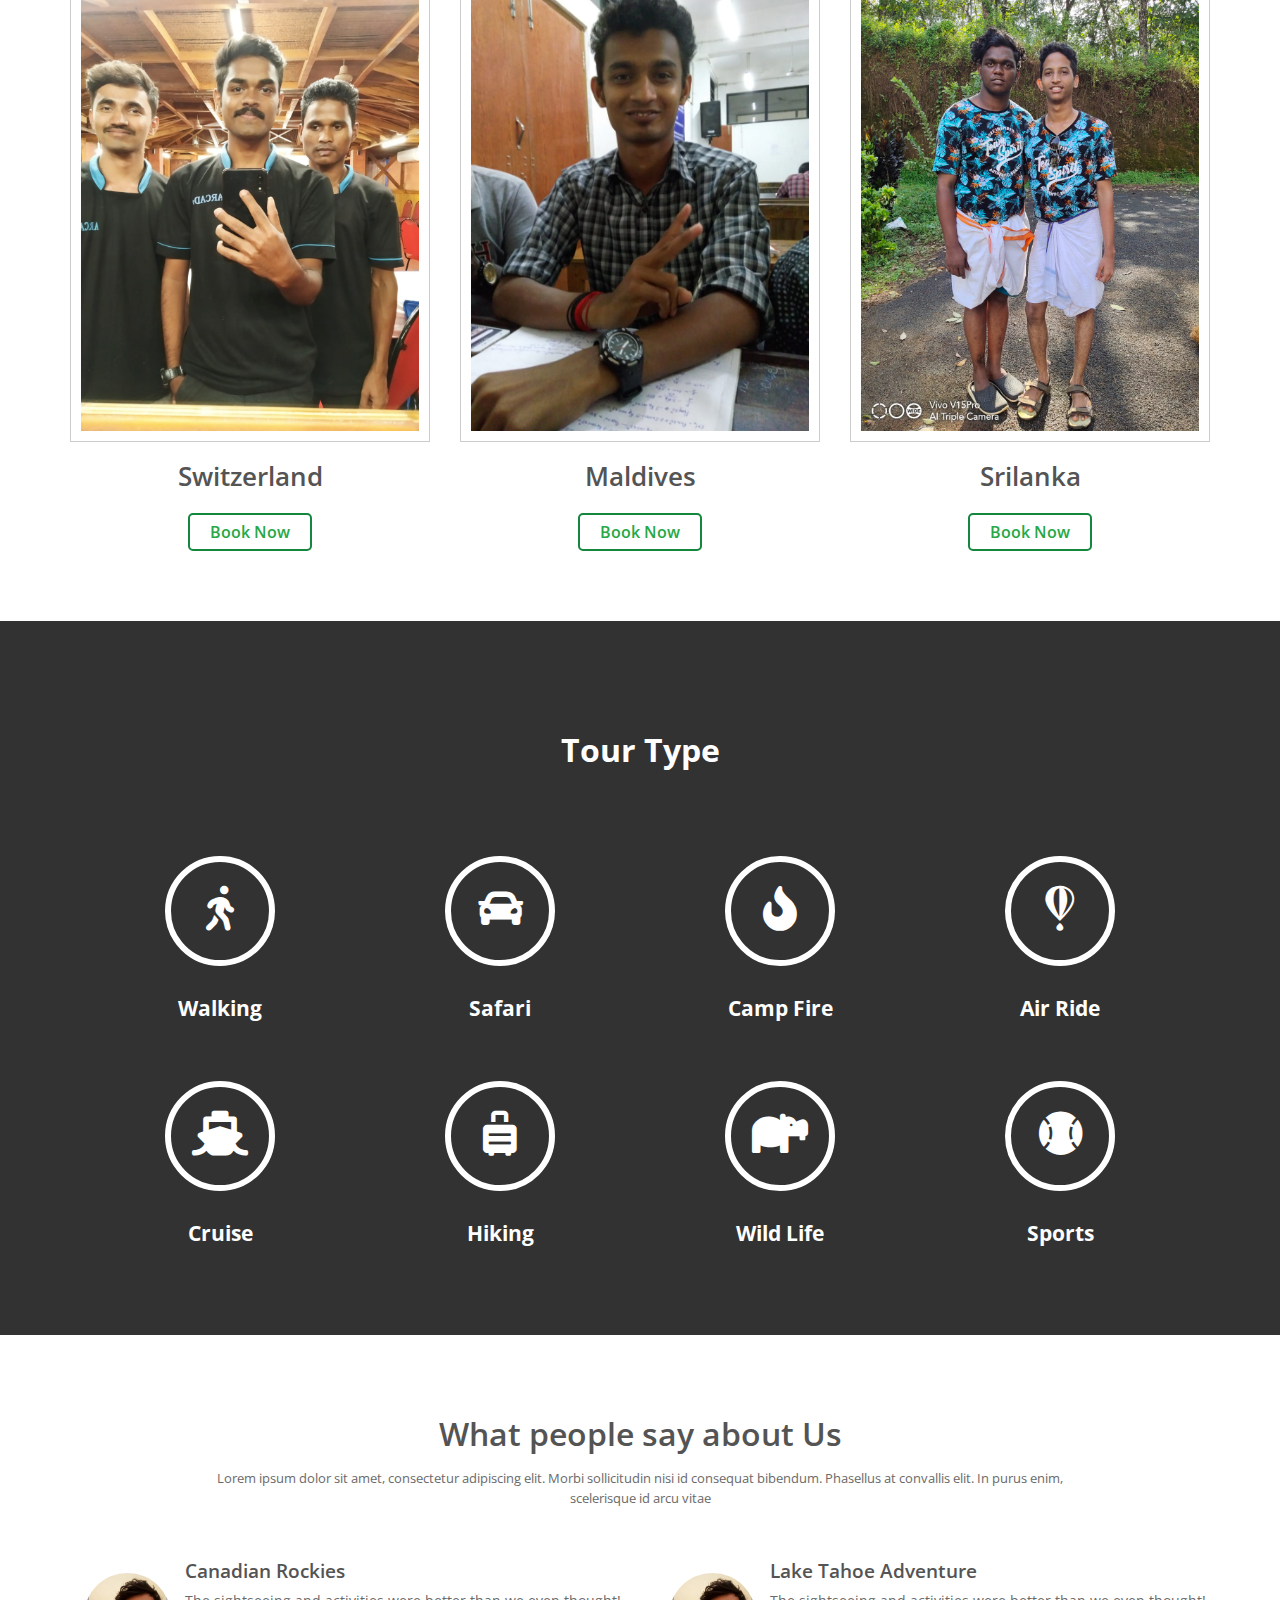
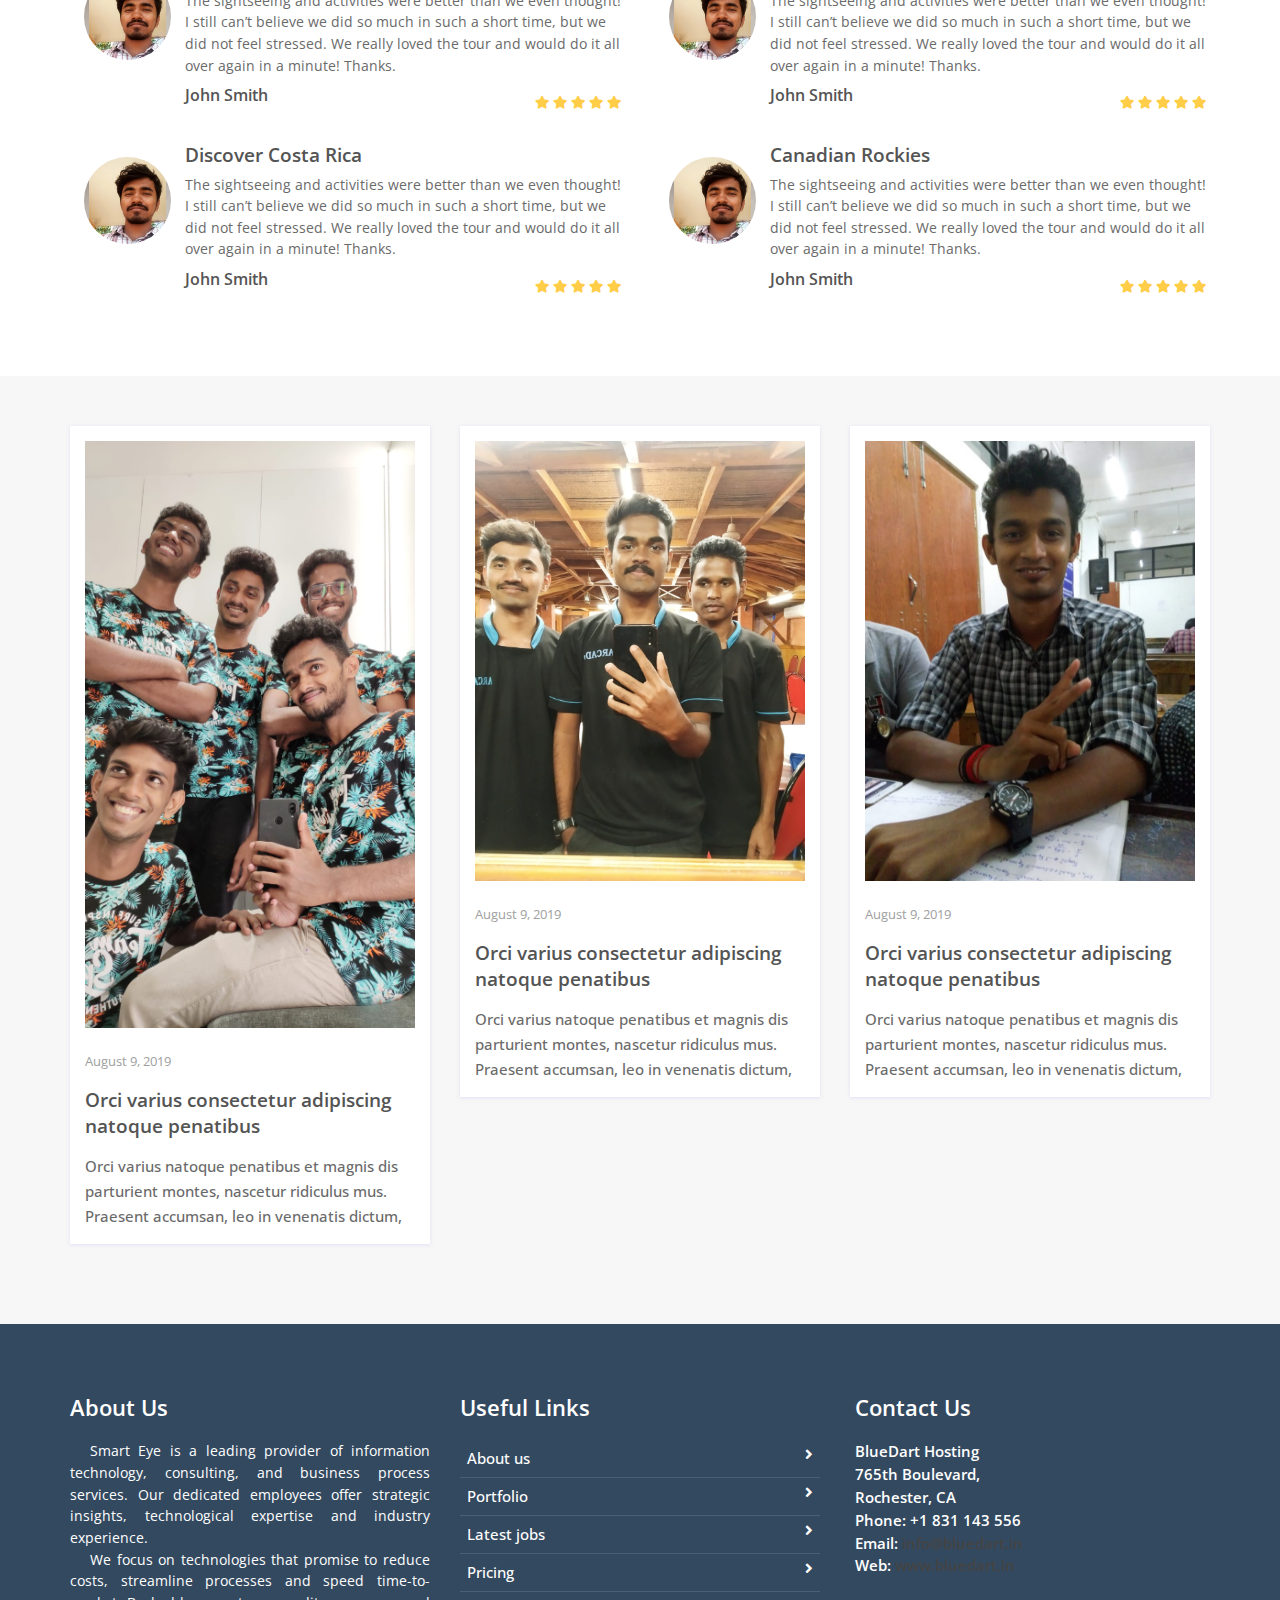
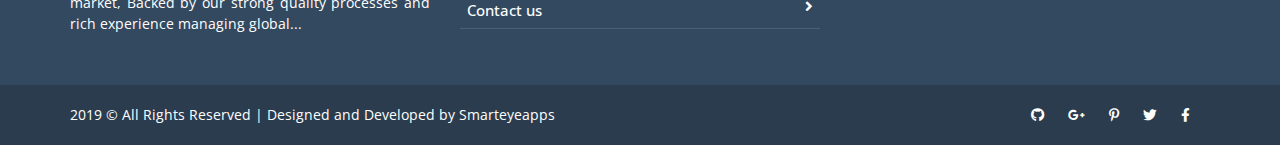
==== commit 8173e9ed: "modified" ====
--- a/index.html
+++ b/index.html
@@ -150,7 +150,7 @@
     <div class="why-choos-us container-fluid">
        <div class="container">
           <div class="session-title">
-                <h2>Why Choos Us ?</h2>
+                <h2>why DHRUVAZ</h2>
                 <p>Sagittis vulputate magna sagittis sagittis erat feugiat nullam cubilia amet dignissim Euismod.</p>
             </div>
             <div class="why-ro row">
